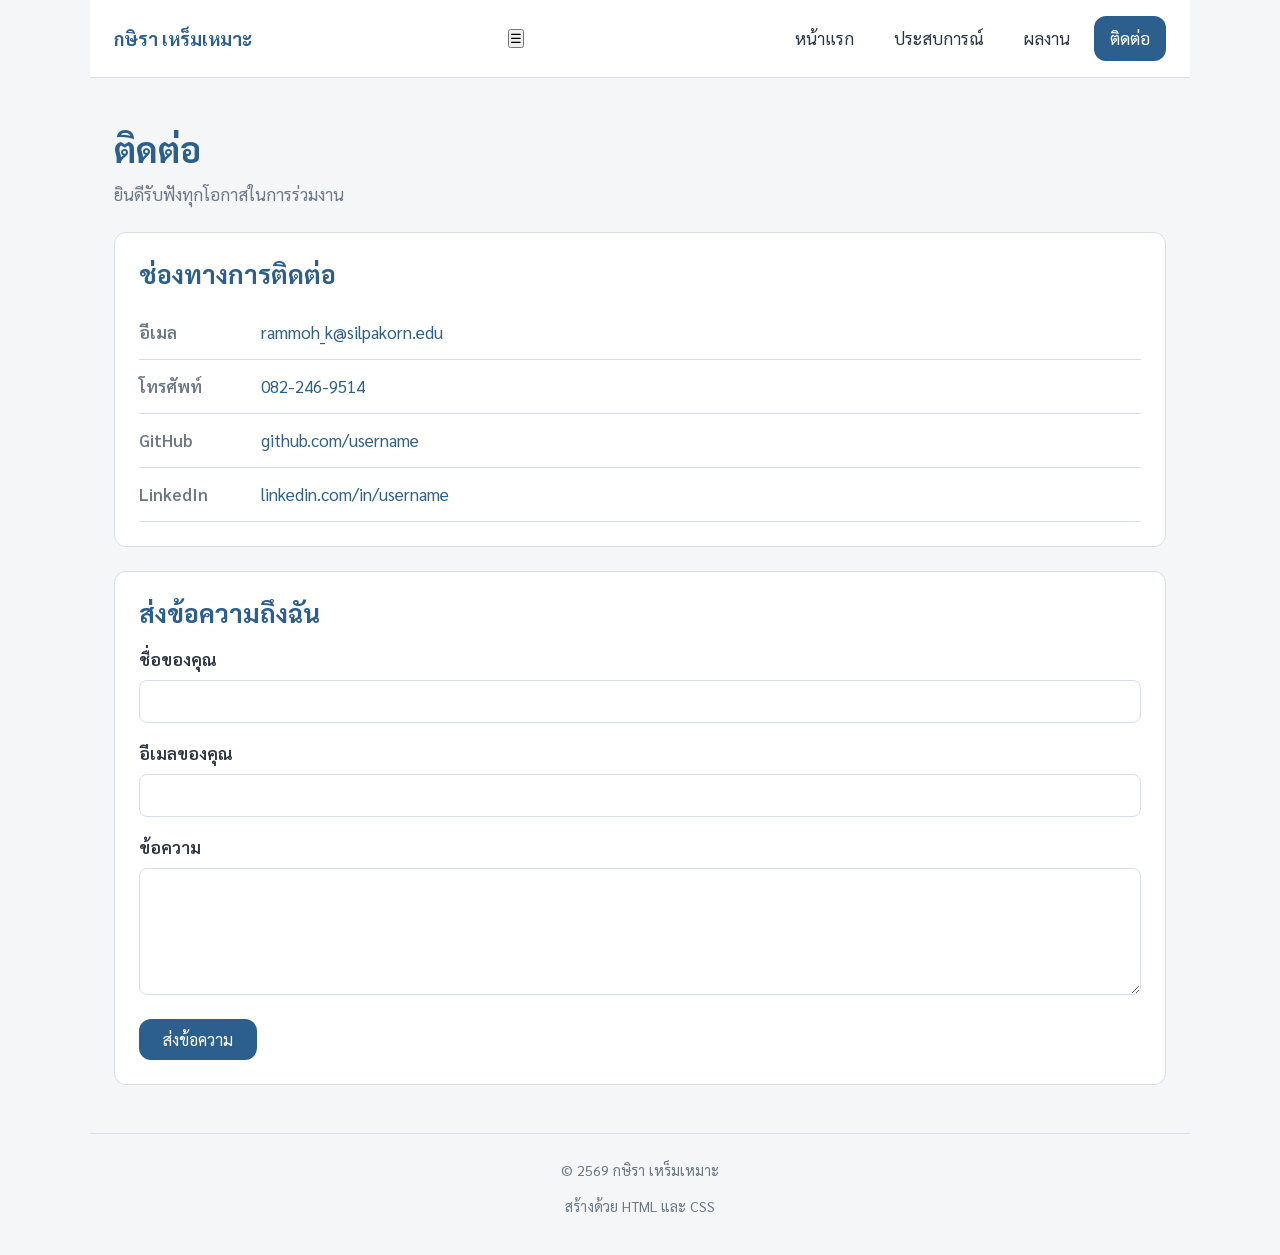
==== contact.html @ af0bf2a4 "สร้าง HTML" ====
<!DOCTYPE html>
<html lang="th">

<head>
    <meta charset="UTF-8">
    <meta name="viewport" content="width=device-width, initial-scale=1.0">
    <title>ติดต่อ | กษิรา เหร็มเหมาะ</title>
    <link rel="preconnect" href="https://fonts.googleapis.com">
    <link
    href="https://fonts.googleapis.com/css2?family=Sarabun:wght@400;600;700&display=swap"
    rel="stylesheet">
    <link rel="stylesheet" href="style.css">
</head>

<body>

    <header class="site-header">

        <a href="index.html" class="logo">กษิรา เหร็มเหมาะ</a>

        <button class="menu-toggle" id="menu-toggle" aria-label="เปิดปิดเมนู" aria-expanded="false">☰</button>

        <nav class="site-nav">
            <ul>
                <li>
                    <a href="index.html">หน้าแรก</a>
                </li>

                <li>
                    <a href="experience.html">ประสบการณ์</a>
                </li>

                <li>
                    <a href="projects.html">ผลงาน</a>
                </li>

                <li>
                    <a href="contact.html" class="active">ติดต่อ</a>
                </li>
            </ul>
        </nav>

    </header>

    <main>

        <section class="page-head">
            <h1>ติดต่อ</h1>
            <p class="tagline">ยินดีรับฟังทุกโอกาสในการร่วมงาน</p>
        </section>


        <section>

            <h2>ช่องทางการติดต่อ</h2>

            <ul class="contact-list">

                <li>
                    <span class="label">อีเมล</span>
                    <a href="mailto:rammoh_k@silpakorn.edu">
                        rammoh_k@silpakorn.edu
                    </a>
                </li>

                <li>
                    <span class="label">โทรศัพท์</span>
                    <a href="tel:+66822469514">
                        082-246-9514
                    </a>
                </li>

                <li>
                    <span class="label">GitHub</span>
                    <a href="https://github.com/username"
                       target="_blank"
                       rel="noopener">
                        github.com/username
                    </a>
                </li>

                <li>
                    <span class="label">LinkedIn</span>
                    <a href="https://linkedin.com/in/username"
                       target="_blank"
                       rel="noopener">
                        linkedin.com/in/username
                    </a>
                </li>

            </ul>

        </section>


        <section>

            <h2>ส่งข้อความถึงฉัน</h2>

            <form class="contact-form"
                  action="https://formspree.io/f/YOURID"
                  method="POST">

                <div class="field">
                    <label for="name">ชื่อของคุณ</label>
                    <input type="text"
                           id="name"
                           name="name"
                           required>
                </div>

                <div class="field">
                    <label for="email">อีเมลของคุณ</label>
                    <input type="email"
                           id="email"
                           name="email"
                           required>
                </div>

                <div class="field">
                    <label for="message">ข้อความ</label>
                    <textarea id="message"
                              name="message"
                              rows="5"
                              required></textarea>
                </div>

                <button type="submit" class="btn">
                    ส่งข้อความ
                </button>

            </form>

        </section>

    </main>

    <footer class="site-footer">
        <p>&copy; 2569 กษิรา เหร็มเหมาะ</p>
        <p>สร้างด้วย HTML และ CSS</p>
    </footer>

    <script src="script.js"></script>

</body>

</html>
---- style.css ----
/* ---------- 1. รีเซ็ตค่าเริ่มต้นของเบราว์เซอร์ ---------- */
* {
  margin: 0;
  padding: 0;
  box-sizing: border-box;
}

/* ---------- 2. ตัวแปรของทั้งเว็บ ---------- */
:root {
  /* สีหลัก */
  --brand: #2c5f8d;
  --brand-dark: #1d4266;
  --brand-light: #e8f0f7;
  
  /* สีข้อความ */
  --text: #2b3440;
  --text-muted: #6b7785;
  
  /* สีพื้นหลังเส้นขอบ */
  --bg: #f4f6f8;
  --surface: #ffffff;
  --border: #d8dee6;
  
  /* ระยะห่างมาตรฐาน */
  --gap: 24px;
  --radius: 12px;
  
  /* ความกว้างสูงสุดของเนื้อหา */
  --max-width: 1100px;
}
/* ---------- 3. ตัวอักษรและพื้นหลังของเว็บ ---------- */
body {
  font-family: "Sarabun", "Segoe UI", Tahoma, sans-serif;
  font-size: 17px;
  line-height: 1.7;
  color: var(--text);
  background-color: var(--bg);
}

h1, h2, h3 {
  line-height: 1.3;
  color: var(--brand);
}

h1 { font-size: 2.2rem; margin-bottom: 8px; }
h2 { font-size: 1.6rem; margin-bottom: 16px; }
h3 { font-size: 1.2rem; margin-bottom: 8px; }

p { margin-bottom: 12px; }

a {
  color: var(--brand);
  text-decoration: none;
}

a:hover {
  text-decoration: underline;
}

.tagline {
  color: var(--text-muted);
  font-size: 1.05rem;
}

/* ---------- 4. แถบเมนูด้านบน ---------- */
.site-header {
  display: flex; /* เปิดโหมด Flexbox */
  justify-content: space-between; /* ดันซ้ายสุด-ขวาสุด */
  align-items: center; /* จุดกึ่งกลางแนวตั้ง */
  flex-wrap: wrap; /* ตกบรรทัดได้ถ้าที่ไม่พอ */
  gap: 16px;
  max-width: var(--max-width);
  margin: 0 auto; /* จัดทั้งแถบให้อยู่กลางจอ */
  padding: 16px 24px;
  background-color: var(--surface);
  border-bottom: 1px solid var(--border);
}

.logo {
  font-size: 1.15rem;
  font-weight: 700;
  color: var(--brand);
}

.site-nav ul {
  display: flex; /* เมนูเรียงแนวนอน */
  list-style: none; /* เอาจุดหน้ารายการออก */
  gap: 8px;
  flex-wrap: wrap;
}

.site-nav a {
  display: block;
  padding: 8px 16px;
  border-radius: var(--radius);
  color: var(--text);
  transition: background-color 0.2s, color 0.2s;
}

.site-nav a:hover {
  background-color: var(--brand-light);
  text-decoration: none;
}

/* เมนูของหน้าที่กำลังเปิดอยู่ */
.site-nav a.active {
  background-color: var(--brand);
  color: #ffffff;
}

/* ---------- 5. โครงหลักของเนื้อหา ---------- */
main {
  max-width: var(--max-width);
  margin: 0 auto;
  padding: var(--gap) 24px;
}

section {
  background-color: var(--surface);
  border: 1px solid var(--border);
  border-radius: var(--radius);
  padding: var(--gap);
  margin-bottom: var(--gap);
}

/* หัวเรื่องของแต่ละหน้า ให้โปร่งไม่มีกรอบ */
.page-head {
  background-color: transparent;
  border: none;
  padding-left: 0;
  padding-bottom: 0;
}

/* ---------- 6. ปุ่ม ---------- */
.btn {
  display: inline-block;
  padding: 10px 24px;
  margin-top: 8px;
  background-color: var(--brand);
  color: #ffffff;
  border: none;
  border-radius: var(--radius);
  font-size: 1rem;
  font-family: inherit;
  cursor: pointer;
  transition: background-color 0.2s;
}

.btn:hover {
  background-color: var(--brand-dark);
  text-decoration: none;
}

/* ---------- 7. ท้ายเว็บ ---------- */
.site-footer {
  max-width: var(--max-width);
  margin: 0 auto;
  padding: var(--gap) 24px;
  text-align: center;
  color: var(--text-muted);
  font-size: 0.9rem;
  border-top: 1px solid var(--border);
}

/* ---------- 8. ส่วนแนะนำหน้าแรก ---------- */
.hero {
  display: flex;
  align-items: center;
  gap: var(--gap);
  flex-wrap: wrap;
}

.avatar {
  width: 180px;
  height: 180px;
  object-fit: cover; /* ครอบรูปไม่ให้ยืดผิดสัดส่วน */
  border-radius: 50%; /* ทำให้เป็นวงกลม */
  border: 4px solid var(--brand);
}

.hero-text {
  flex: 1; /* กินพื้นที่ที่เหลือทั้งหมด */
  min-width: 260px; /* แต่ห้ามแคบกว่านี้ */
}

/* ---------- 9. สองคอลัมน์: จุดแข็ง / สิ่งที่กำลังพัฒนา ---------- */
.two-col {
  display: flex;
  gap: var(--gap);
  flex-wrap: wrap;
}

.two-col .col {
  flex: 1;
  min-width: 280px;
}

.two-col ul {
  padding-left: 20px; /* เว้นที่ให้จุดหน้ารายการ */
}

.two-col li {
  margin-bottom: 8px;
}

/* ---------- 10. ตารางการ์ดทักษะ ---------- */
.skill-grid {
  display: grid;
  grid-template-columns: repeat(auto-fit, minmax(200px, 1fr));
  gap: 16px;
}

.skill-card {
  padding: 20px;
  background-color: var(--brand-light);
  border-radius: var(--radius);
  text-align: center;
  transition: transform 0.2s;
}

.skill-card:hover {
  transform: translateY(-4px); /* ยกการ์ดขึ้น 4px */
}

/* ---------- 11. ตารางการ์ดผลงาน ---------- */
.project-grid {
  display: grid;
  grid-template-columns: repeat(auto-fit, minmax(280px, 1fr));
  gap: var(--gap);
}

.project-card {
  display: flex;
  flex-direction: column; /* รูปอยู่บนเนื้อหาอยู่ล่าง */
  overflow: hidden; /* ตัดมุมรูปให้โค้งตามการ์ด */
  background-color: var(--surface);
  border: 1px solid var(--border);
  border-radius: var(--radius);
  transition: box-shadow 0.2s;
}

.project-card:hover {
  box-shadow: 0 6px 20px rgba(0, 0, 0, 0.1);
}

.project-card img {
  width: 100%;
  height: 180px;
  object-fit: cover;
}

.project-body {
  padding: 20px;
  display: flex;
  flex-direction: column;
  flex: 1; /* ยืดเต็มความสูงการ์ด */
}

/* ป้ายแท็กเทคโนโลยี */
.tech-list {
  display: flex;
  flex-wrap: wrap;
  gap: 6px;
  list-style: none;
  margin: 12px 0;
}

.tech-list li {
  padding: 3px 12px;
  background-color: var(--brand-light);
  color: var(--brand-dark);
  border-radius: 999px; /* ค่าสูง ๆ ทำให้เป็นแคปซูล */
  font-size: 0.85rem;
}

.project-links {
  display: flex;
  gap: 12px;
  margin-top: auto; /* ดันลิ้งค์ไปติดขอบล่างเสมอ */
  padding-top: 12px;
}

.project-links a {
  font-weight: 600;
}

/* ---------- 12. ตารางเกรด ---------- */
.grade-table {
  width: 100%;
  border-collapse: collapse; /* รวมเส้นขอบให้เป็นเส้นเดียว */
  margin-bottom: 16px;
}

.grade-table caption {
  text-align: left;
  color: var(--text-muted);
  padding-bottom: 8px;
}

.grade-table th,
.grade-table td {
  padding: 10px 14px;
  border-bottom: 1px solid var(--border);
  text-align: left;
}

.grade-table th {
  background-color: var(--brand-light);
  color: var(--brand-dark);
  font-weight: 600;
}

/* แถวสลับสีให้อ่านง่าย */
.grade-table tbody tr:nth-child(even) {
  background-color: #fafbfc;
}

.grade-table tbody tr:hover {
  background-color: var(--brand-light);
}

/* ---------- 13. ไทม์ไลน์ประสบการณ์ ---------- */
.timeline-item {
  padding: 0 0 20px 20px;
  border-left: 3px solid var(--border);
  position: relative;
}

.timeline-item:last-child {
  border-left-color: transparent; /* ซ่อนเส้นของรายการสุดท้าย */
}

/* วาดจุดกลมบนเส้นไทม์ไลน์ */
.timeline-item::before {
  content: "";
  position: absolute;
  left: -8px;
  top: 6px;
  width: 13px;
  height: 13px;
  background-color: var(--brand);
  border-radius: 50%;
}

.period {
  display: inline-block;
  color: var(--text-muted);
  font-size: 0.9rem;
  margin-bottom: 4px;
}

/* ---------- 14. หน้าติดต่อ ---------- */
.contact-list {
  list-style: none;
}

.contact-list li {
  display: flex;
  gap: 12px;
  flex-wrap: wrap;
  padding: 12px 0;
  border-bottom: 1px solid var(--border);
}

.contact-list .label {
  min-width: 110px;
  font-weight: 600;
  color: var(--text-muted);
}

.contact-form .field {
  display: flex;
  flex-direction: column;
  margin-bottom: 16px;
}

.contact-form label {
  margin-bottom: 6px;
  font-weight: 600;
}

.contact-form input,
.contact-form textarea {
  padding: 10px 12px;
  border: 1px solid var(--border);
  border-radius: 8px;
  font-family: inherit; /* ต้องใส่ไม่งั้นฟอนต์จะเพี้ยน */
  font-size: 1rem;
}

.contact-form input:focus,
.contact-form textarea:focus {
  outline: none;
  border-color: var(--brand);
  box-shadow: 0 0 0 3px var(--brand-light);
}

/* ---------- 15. จอแท็บเล็ตและมือถือ (แคบกว่า 768px) ---------- */
@media (max-width: 768px) {
  body {
    font-size: 16px;
  }
  
  /* เมนูเรียงลงมาและอยู่กึ่งกลาง */
  .site-header {
    flex-direction: column;
    text-align: center;
  }
  
  .site-nav ul {
    justify-content: center;
  }
  
  /* ส่วนแนะนำตัวเรียงลงมารูปอยู่บน */
  .hero {
    flex-direction: column;
    text-align: center;
  }
  
  h1 { font-size: 1.7rem; }
  h2 { font-size: 1.35rem; }
  
  main {
    padding: 16px;
  }
  
  section {
    padding: 18px;
  }
}

/* ---------- 16. จอมือถือขนาดเล็ก (แคบกว่า 480px) ---------- */
@media (max-width: 480px) {
  .avatar {
    width: 140px;
    height: 140px;
  }
  
  /* ตารางเลื่อนแนวนอนได้ ไม่ดันหน้าเว็บให้กว้างเกินจอ */
  .grade-table {
    display: block;
    overflow-x: auto;
    white-space: nowrap;
  }
  
  .btn {
    display: block;
    text-align: center;
  }
}

/* ---------- 17. สไตล์สำหรับสั่งพิมพ์ ---------- */
@media print {
  .site-header,
  .site-footer,
  .btn {
    display: none; /* ไม่ต้องพิมพ์เมนูและปุ่ม */
  }
  
  section {
    border: none;
    page-break-inside: avoid; /* ห้ามตัดกลาง section */
  }
}
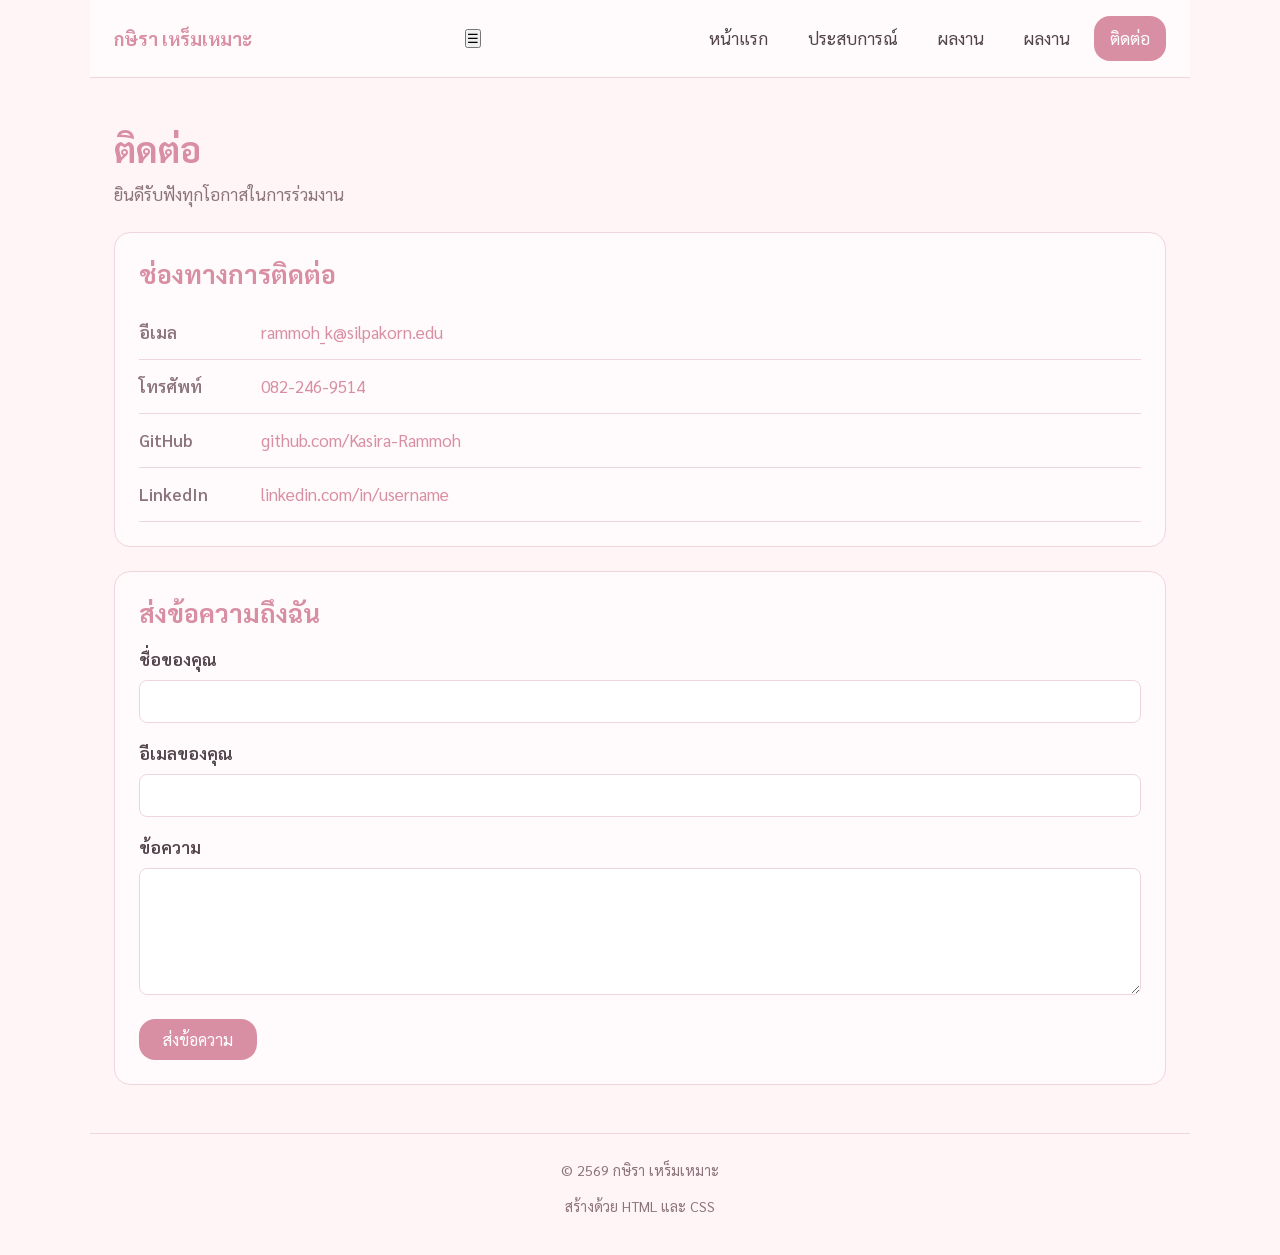
==== commit abe71733: "contact แกลิ้งค์git" ====
--- a/contact.html
+++ b/contact.html
@@ -22,21 +22,11 @@
 
         <nav class="site-nav">
             <ul>
-                <li>
-                    <a href="index.html">หน้าแรก</a>
-                </li>
-
-                <li>
-                    <a href="experience.html">ประสบการณ์</a>
-                </li>
-
-                <li>
-                    <a href="projects.html">ผลงาน</a>
-                </li>
-
-                <li>
-                    <a href="contact.html" class="active">ติดต่อ</a>
-                </li>
+                <li><a href="index.html">หน้าแรก</a></li>
+                <li><a href="experience.html">ประสบการณ์</a></li>
+                <li><a href="projects.html">ผลงาน</a></li>
+                <li><a href="projects.html">ผลงาน</a></li>
+                <li><a href="contact.html" class="active">ติดต่อ</a></li>
             </ul>
         </nav>
 
@@ -72,10 +62,10 @@
 
                 <li>
                     <span class="label">GitHub</span>
-                    <a href="https://github.com/username"
+                    <a href="https://github.com/Kasira-Rammoh"
                        target="_blank"
                        rel="noopener">
-                        github.com/username
+                        github.com/Kasira-Rammoh
                     </a>
                 </li>
 
--- a/style.css
+++ b/style.css
@@ -7,24 +7,24 @@
 
 /* ---------- 2. ตัวแปรของทั้งเว็บ ---------- */
 :root {
-  /* สีหลัก */
-  --brand: #2c5f8d;
-  --brand-dark: #1d4266;
-  --brand-light: #e8f0f7;
-  
+  /* สีหลัก - Pastel Pink */
+  --brand: #d98fa3;
+  --brand-dark: #b8657d;
+  --brand-light: #fbe8ee;
+
   /* สีข้อความ */
-  --text: #2b3440;
-  --text-muted: #6b7785;
-  
-  /* สีพื้นหลังเส้นขอบ */
-  --bg: #f4f6f8;
-  --surface: #ffffff;
-  --border: #d8dee6;
-  
+  --text: #51434a;
+  --text-muted: #8c747d;
+
+  /* สีพื้นหลังและเส้นขอบ */
+  --bg: #fff5f7;
+  --surface: #fffafb;
+  --border: #efd6dd;
+
   /* ระยะห่างมาตรฐาน */
   --gap: 24px;
-  --radius: 12px;
-  
+  --radius: 16px;
+
   /* ความกว้างสูงสุดของเนื้อหา */
   --max-width: 1100px;
 }
@@ -240,7 +240,7 @@
 }
 
 .project-card:hover {
-  box-shadow: 0 6px 20px rgba(0, 0, 0, 0.1);
+  box-shadow: 0 6px 20px rgba(185, 101, 125, 0.15);
 }
 
 .project-card img {
@@ -312,7 +312,7 @@
 
 /* แถวสลับสีให้อ่านง่าย */
 .grade-table tbody tr:nth-child(even) {
-  background-color: #fafbfc;
+  background-color: #fff3f6;
 }
 
 .grade-table tbody tr:hover {
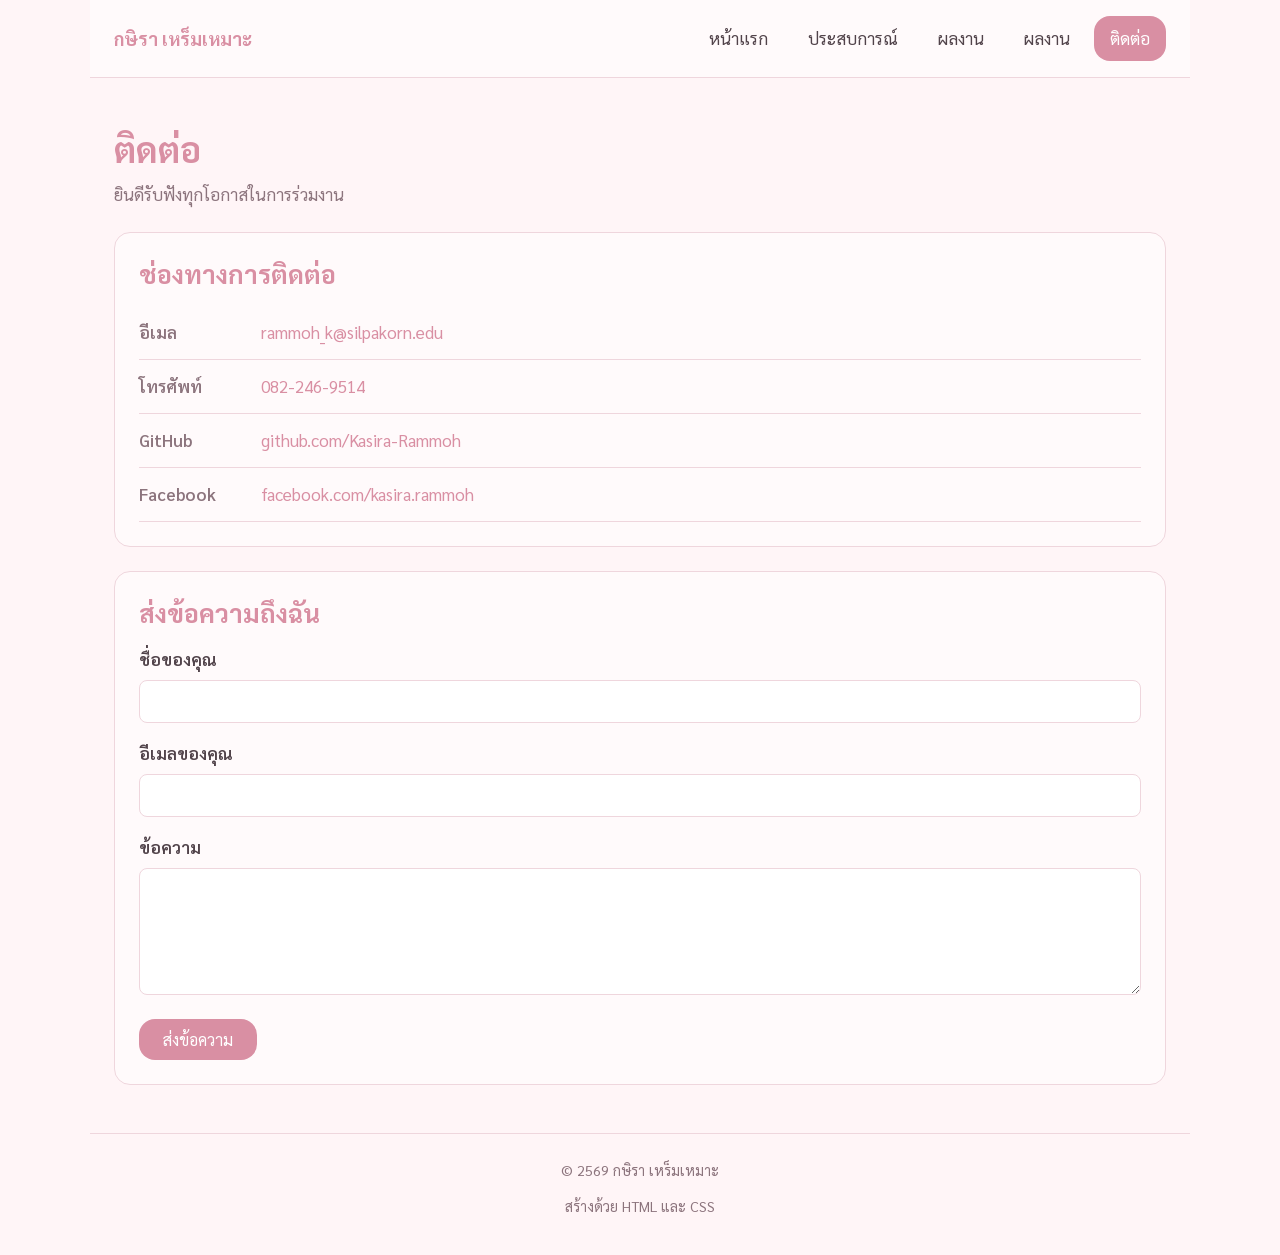
==== commit e4ab624d: "contact เปลี่ยนเป็นเฟส" ====
--- a/contact.html
+++ b/contact.html
@@ -70,11 +70,11 @@
                 </li>
 
                 <li>
-                    <span class="label">LinkedIn</span>
-                    <a href="https://linkedin.com/in/username"
+                    <span class="label">Facebook</span>
+                    <a href="https://www.facebook.com/kasira.rammoh"
                        target="_blank"
                        rel="noopener">
-                        linkedin.com/in/username
+                        facebook.com/kasira.rammoh
                     </a>
                 </li>
 
--- a/style.css
+++ b/style.css
@@ -395,35 +395,71 @@
   box-shadow: 0 0 0 3px var(--brand-light);
 }
 
+/* ปุ่ม ☰ ซ่อนไว้บนหน้าจอคอม */
+.menu-toggle {
+  display: none;
+  background-color: var(--brand);
+  color: #ffffff;
+  border: none;
+  border-radius: 8px;
+  padding: 8px 12px;
+  font-size: 1.4rem;
+  cursor: pointer;
+}
+
 /* ---------- 15. จอแท็บเล็ตและมือถือ (แคบกว่า 768px) ---------- */
 @media (max-width: 768px) {
+
   body {
     font-size: 16px;
   }
-  
-  /* เมนูเรียงลงมาและอยู่กึ่งกลาง */
+
   .site-header {
     flex-direction: column;
     text-align: center;
   }
-  
+
+  /* แสดงปุ่ม ☰ บนมือถือ */
+  .menu-toggle {
+    display: block;
+  }
+
+  /* ซ่อนเมนูไว้ก่อน */
+  .site-nav {
+    display: none;
+    width: 100%;
+  }
+
+  /* เมื่อกดปุ่ม ☰ JavaScript จะเพิ่ม class open */
+  .site-nav.open {
+    display: block;
+  }
+
+  /* เมนูเรียงลงด้านล่าง */
   .site-nav ul {
+    flex-direction: column;
+    align-items: center;
     justify-content: center;
   }
-  
-  /* ส่วนแนะนำตัวเรียงลงมารูปอยู่บน */
+
+  /* ส่วนแนะนำตัวเรียงลงมา รูปอยู่บน */
   .hero {
     flex-direction: column;
     text-align: center;
   }
-  
-  h1 { font-size: 1.7rem; }
-  h2 { font-size: 1.35rem; }
-  
+
+  h1 {
+    font-size: 1.7rem;
+  }
+
+  h2 {
+    font-size: 1.35rem;
+  }
+
   main {
     padding: 16px;
   }
-  
+
   section {
     padding: 18px;
   }
@@ -450,16 +486,17 @@
 }
 
 /* ---------- 17. สไตล์สำหรับสั่งพิมพ์ ---------- */
-@media print {
-  .site-header,
-  .site-footer,
-  .btn {
-    display: none; /* ไม่ต้องพิมพ์เมนูและปุ่ม */
-  }
-  
-  section {
-    border: none;
-    page-break-inside: avoid; /* ห้ามตัดกลาง section */
-  }
-}
-
+@media print { 
+  .site-header, 
+  .site-footer, 
+  .btn,
+  .menu-toggle { 
+    display: none; 
+  } 
+   
+  section { 
+    border: none; 
+    page-break-inside: avoid; 
+  } 
+}
+
